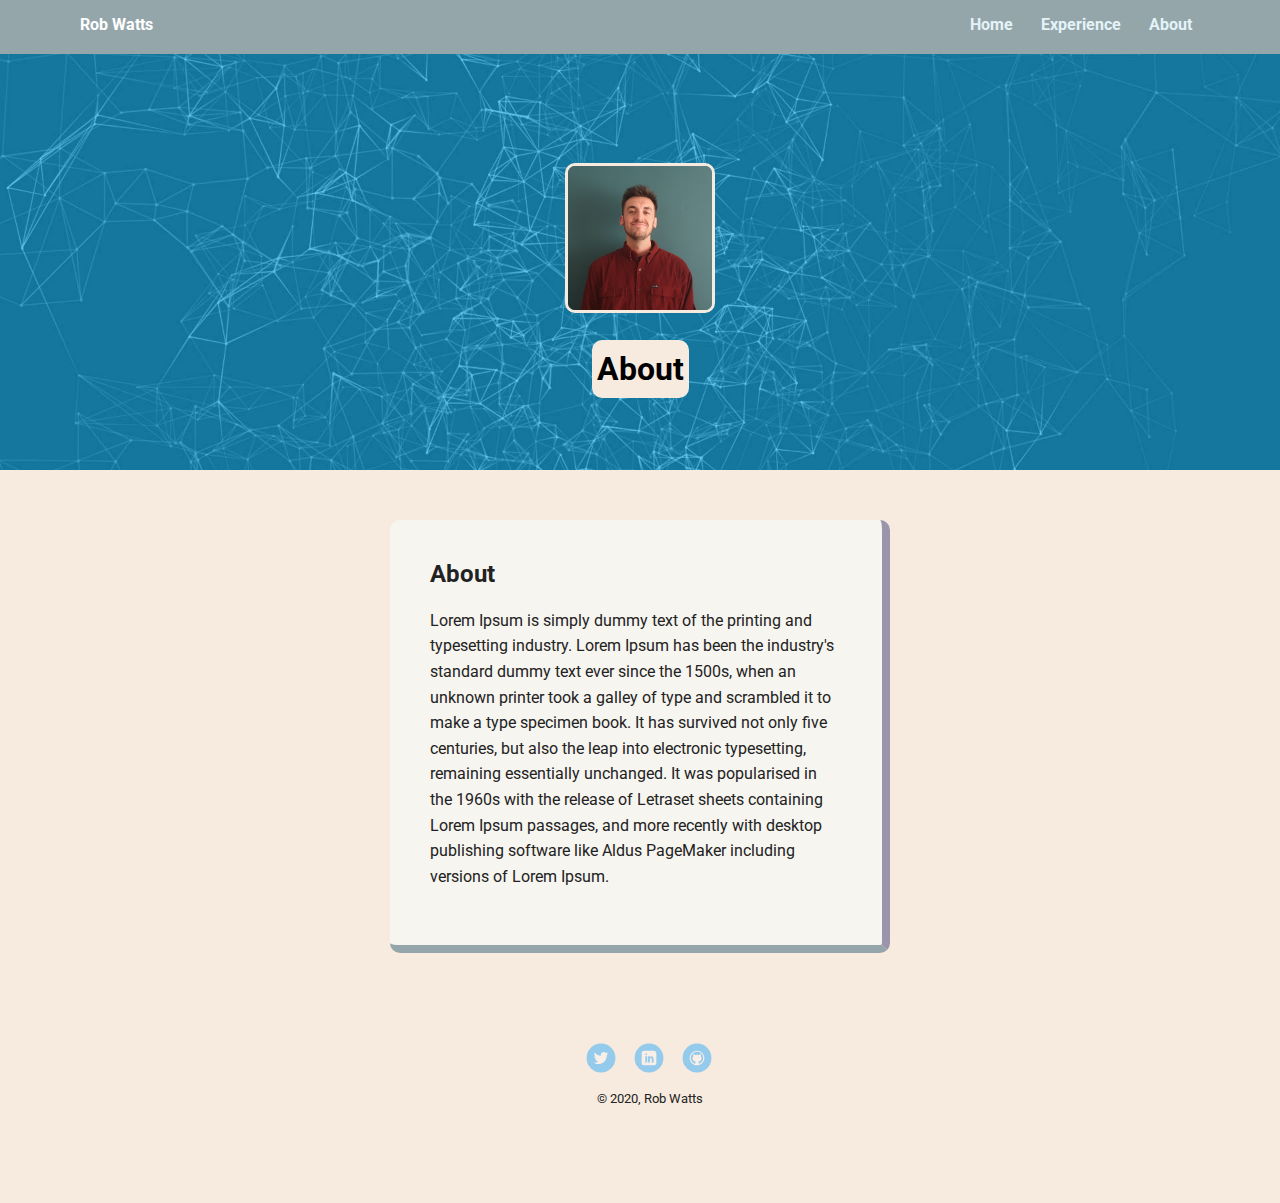
==== About/about.html @ 51449031 "First draft completed" ====
<!doctype html>
<html lang="en">
<head>
  <meta charset="utf-8">
  <title>Rob Watts's Profile</title>
  <meta name="viewport" content="width=device-width, initial-scale=1.0">
  <link rel="stylesheet" href="../styles.css">
  <link href="https://fonts.googleapis.com/css?family=Muli%7CRoboto:400,300,500,700,900" rel="stylesheet"></head>
  <body>

    <div class="nav-bar">
        <ul class="nav">
          <li class="name">Rob Watts</li>
          <li><a href="../index.html">Home</a></li>
          <li><a href="../Experience/experience.html">Experience</a></li>
          <li><a href="about.html">About</a></li>
        </ul>
    </div>

    <header class="header-3">
      <img src="../images/Robin.jpg" alt="Picture of Rob Watts" class="profile-image">
      <h1 class="tag name">About</h1>
      
    </header>

    <main class="flex">
      <div class="about-card">
        <h2>About</h2>
        <p>Lorem Ipsum is simply dummy text of the printing and typesetting industry. Lorem Ipsum has been the industry's standard dummy text ever since the 1500s, when an unknown printer took a galley of type and scrambled it to make a type specimen book. It has survived not only five centuries, but also the leap into electronic typesetting, remaining essentially unchanged. It was popularised in the 1960s with the release of Letraset sheets containing Lorem Ipsum passages, and more recently with desktop publishing software like Aldus PageMaker including versions of Lorem Ipsum.</p>
      </div>  

    </main>
    <footer>
      <ul>
        <li><a href="https://twitter.com/robinwatts96" class="social twitter">Twitter</a></li>
        <li><a href="https://www.linkedin.com/in/robin-watts96/" class="social linkedin">LinkedIn</a></li>
        <li><a href="https://github.com/robinwatts96" class="social github">Github</a></li>
      </ul>
      <p class="copyright"><small>&copy; 2020, Rob Watts</small></p>
    </footer>
  </body>
  </html>
---- styles.css ----
/* Global Layout Set-up */
* { 
  box-sizing: border-box;
}
  
body {
  margin: 0;
  padding: 0;
  text-align: center;
  font-family: 'Roboto', sans-serif;
  color: #222;
  background: #F7EBDF;
}
/* Link Styles */

a {
  text-decoration: none;
  color: #E4F3F7;
  margin-right:8px;
}
a:hover {
  color: white;
  
}

/* Section Styles */

.nav-bar {
  width: 100%;
  background: #95A6AB;
  min-height: 30px;
  padding: 10px;
  position: fixed;
  text-align: center;
}
.nav {
  display: flex;
  justify-content: space-around;
  font-weight: 700;
  list-style-type: none;
  margin: 0 auto;
  padding: 0;
}

.nav .name {
    display: block;
    margin-right: auto;
    color: white;
}
.nav li {
  padding: 5px 10px 10px 10px;
}
.nav a {
  transition: all .5s;
}
.nav a:hover {
  color: white;
  transform: scale(1.1);
}

.header-1 {
  text-align: center;
  background: url('images/Pier.jpg') no-repeat top center ;
  background-size: cover;
  overflow: hidden;
  padding-top: 60px;
}
header {
  line-height: 1.5;
}
header .profile-image {
  margin-top: 103px;
  margin-bottom: 10px;
  width: 150px;
  height: 150px;
  border-radius: 10px;
  border: 3px solid #F7EBDF;
  transition: all .5s;
}
header .profile-image:hover {
  transform: scale(1.2) rotate(365deg);
}
.tag {
  background-color: #F7EBDF;
  color: black;
  padding: 5px;
  border-radius: 10px;
  display: table;
  margin: 10px auto;
} 
.location {
  background-color: #222;
  color: #F7EBDF;
  border-radius: 10px;
}
.hobbies-card {
  margin: 30px;
  padding: 20px 40px 40px;
  max-width: 500px;
  text-align: left;
  background: #F7F5F0;
  border-bottom: 8px solid #95A6AB;
  border-right: 8px solid #9B95AB;
  border-radius: 10px;
  transition: all .5s; 
}
.background-card {
  margin: 30px;
  padding: 20px 40px 40px;
  max-width: 500px;
  text-align: left;
  background: #F7F5F0;
  border-bottom: 8px solid #95A6AB;
  border-right: 8px solid #9B95AB;
  border-radius: 10px;
  transition: all .5s; 
}
.goals-card {
  margin: 30px;
  padding: 20px 40px 40px;
  max-width: 500px;
  text-align: left;
  background: #F7F5F0;
  border-bottom: 8px solid #95A6AB;
  border-right: 8px solid #9B95AB;
  border-radius: 10px;
  transition: all .5s; 
}
.education-card {
  margin: 30px;
  padding: 20px 40px 40px;
  max-width: 500px;
  text-align: left;
  background: #F7F5F0;
  border-bottom: 8px solid #95A6AB;
  border-right: 8px solid #9B95AB;
  border-radius: 10px;
  transition: all .5s; 
}
.about-card {
  margin: 30px;
  padding: 20px 40px 40px;
  max-width: 500px;
  text-align: left;
  background: #F7F5F0;
  border-bottom: 8px solid #95A6AB;
  border-right: 8px solid #9B95AB;
  border-radius: 10px;
  transition: all .5s; 
}
.hobbies-callum {
padding: 5px;
}
.callum-text {
  text-align: center;
}
.background-card:hover {
  border-color: #E0D7F7;
  
  transform: scale(1.10);
}

.goals-card:hover {
  border-color: #E0D7F7;
  
  transform: scale(1.10);
}

.hobbies-card:hover {
  border-color: #E0D7F7;
  
  transform: scale(1.10);
}
.education-card:hover {
  border-color: #E0D7F7;
  
  transform: scale(1.10);
}
.about-card:hover {
  border-color: #E0D7F7;
  
  transform: scale(1.10);
}

ul.skills {
  padding: 0;
  text-align: center;
}

.skills li {
  border-radius: 6px;
  display: inline-block;
  background: #ff9904;
  color: white;
  padding: 5px 10px;
  margin: 2px;
}

.skills li:nth-child(odd) {
  background: #0399ff;
}

footer {
  width: 100%;
  min-height: 30px;
  padding: 20px 0 40px 20px;
}

footer .copyright {
  top: -8px;
  font-size: .75em;
}

footer ul {
  list-style-type: none;
  margin: 0;
  padding: 0;
}

footer ul li {
  display: inline-block;
}

a.social {
  display: inline-block;
  text-indent: -9999px;
  margin-left: 5px;
  width: 30px;
  height: 30px;
  background-size: 30px 30px;
  opacity: .4;
  transition: all .5s;
}
a.twitter {
  background-image: url(images/twitter.svg);
}
a.linkedin {
  background-image: url(images/linkedin.svg);
}
a.github {
  background-image: url(images/github.svg);
}
a.social:hover {
  opacity: 1;
}
.clearfix {
  clear: both;
}

/* Styles for larger screens */
@media screen and (min-width: 720px) {
  
  .flex {
      display: -ms-flexbox;      /* TWEENER - IE 10 */
      display: flex; 
      max-width: 1200px;
      -ms-flex-pack: distribute;
      justify-content: space-around;
      margin: 0 auto;
  }

  header {
    min-height: 470px;
  }

  .nav {
    max-width: 1200px;
    padding: 0 30px;
  }


  main {
    padding-top: 20px;
  }

  main p {
    line-height: 1.6em;
  }

  footer {
    font-size: 1.3em;
    max-width: 1200px;
    margin: 40px auto;
  }

}
.experience-nav {
  width: 100%;
  background: #95A6AB;
  min-height: 30px;
  padding: 10px;
  position: fixed;
  text-align: center;
}

.header-2 {
  text-align: center;
  background: url('images/bimm2.jpg') no-repeat top center;
  background-size: cover;
  overflow: hidden;
  padding-top: 60px;
}

.header-3 {
  text-align: center;
  background: url('images/about.jpg') no-repeat top center;
  background-size: cover;
  overflow: hidden;
  padding-top: 60px;
}
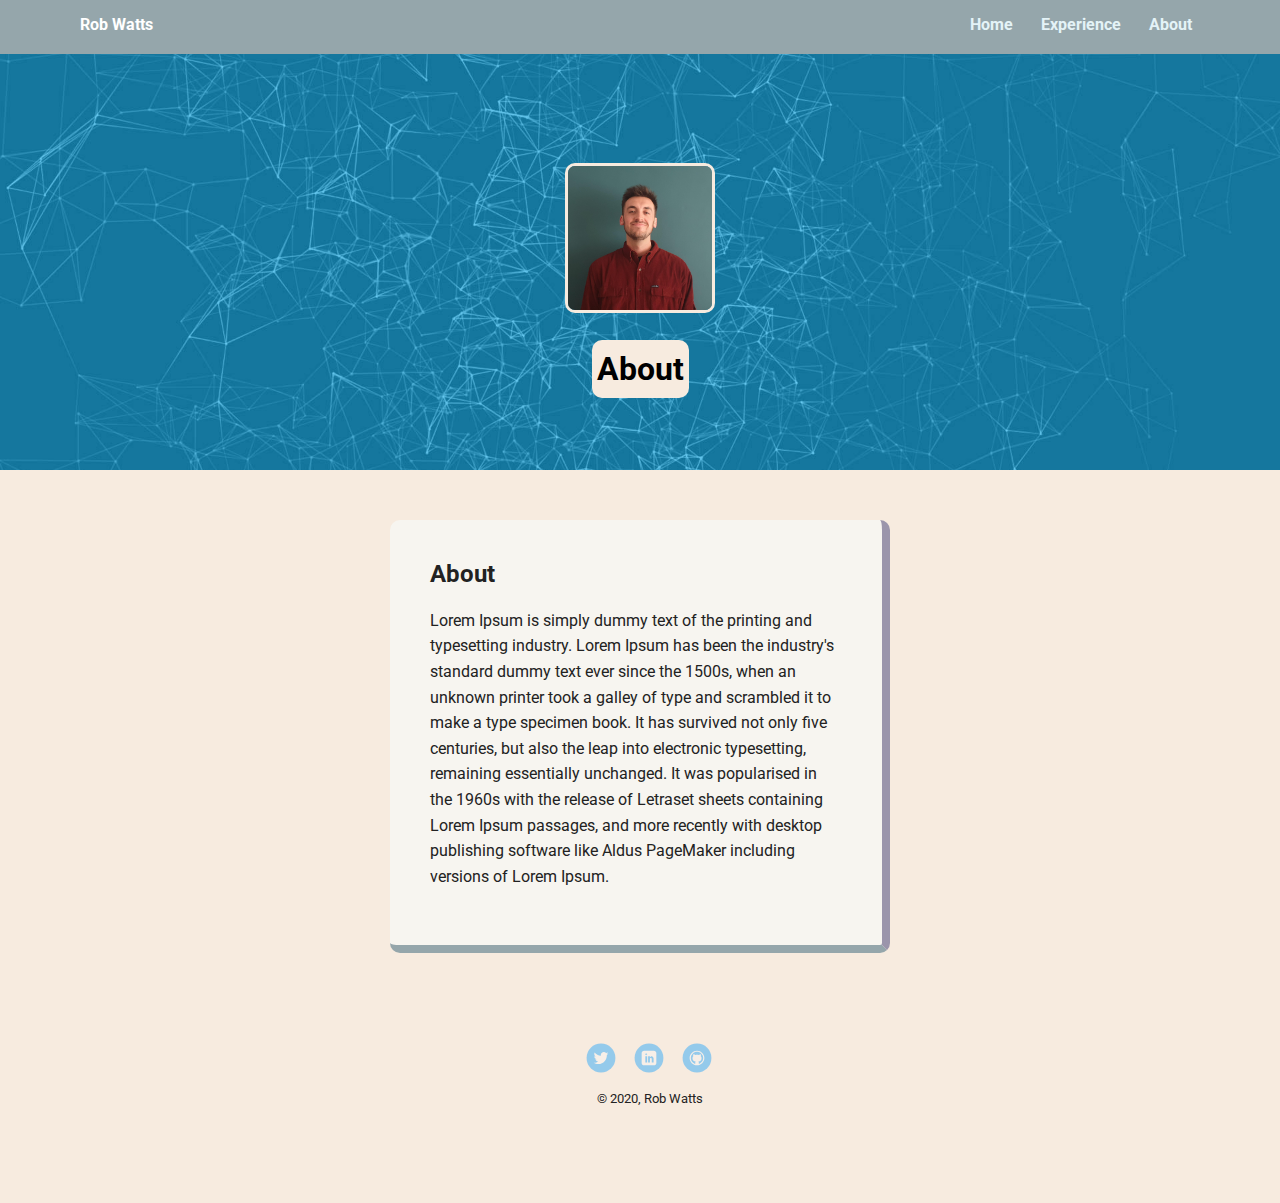
==== commit 0f01d30c: "Draft 2" ====
--- a/About/about.html
+++ b/About/about.html
@@ -8,14 +8,14 @@
   <link href="https://fonts.googleapis.com/css?family=Muli%7CRoboto:400,300,500,700,900" rel="stylesheet"></head>
   <body>
 
-    <div class="nav-bar">
+    <nav class="nav-bar">
         <ul class="nav">
           <li class="name">Rob Watts</li>
           <li><a href="../index.html">Home</a></li>
           <li><a href="../Experience/experience.html">Experience</a></li>
           <li><a href="about.html">About</a></li>
         </ul>
-    </div>
+    </nav>
 
     <header class="header-3">
       <img src="../images/Robin.jpg" alt="Picture of Rob Watts" class="profile-image">
@@ -24,10 +24,10 @@
     </header>
 
     <main class="flex">
-      <div class="about-card">
+      <section class="about-card">
         <h2>About</h2>
         <p>Lorem Ipsum is simply dummy text of the printing and typesetting industry. Lorem Ipsum has been the industry's standard dummy text ever since the 1500s, when an unknown printer took a galley of type and scrambled it to make a type specimen book. It has survived not only five centuries, but also the leap into electronic typesetting, remaining essentially unchanged. It was popularised in the 1960s with the release of Letraset sheets containing Lorem Ipsum passages, and more recently with desktop publishing software like Aldus PageMaker including versions of Lorem Ipsum.</p>
-      </div>  
+      </section>  
 
     </main>
     <footer>
